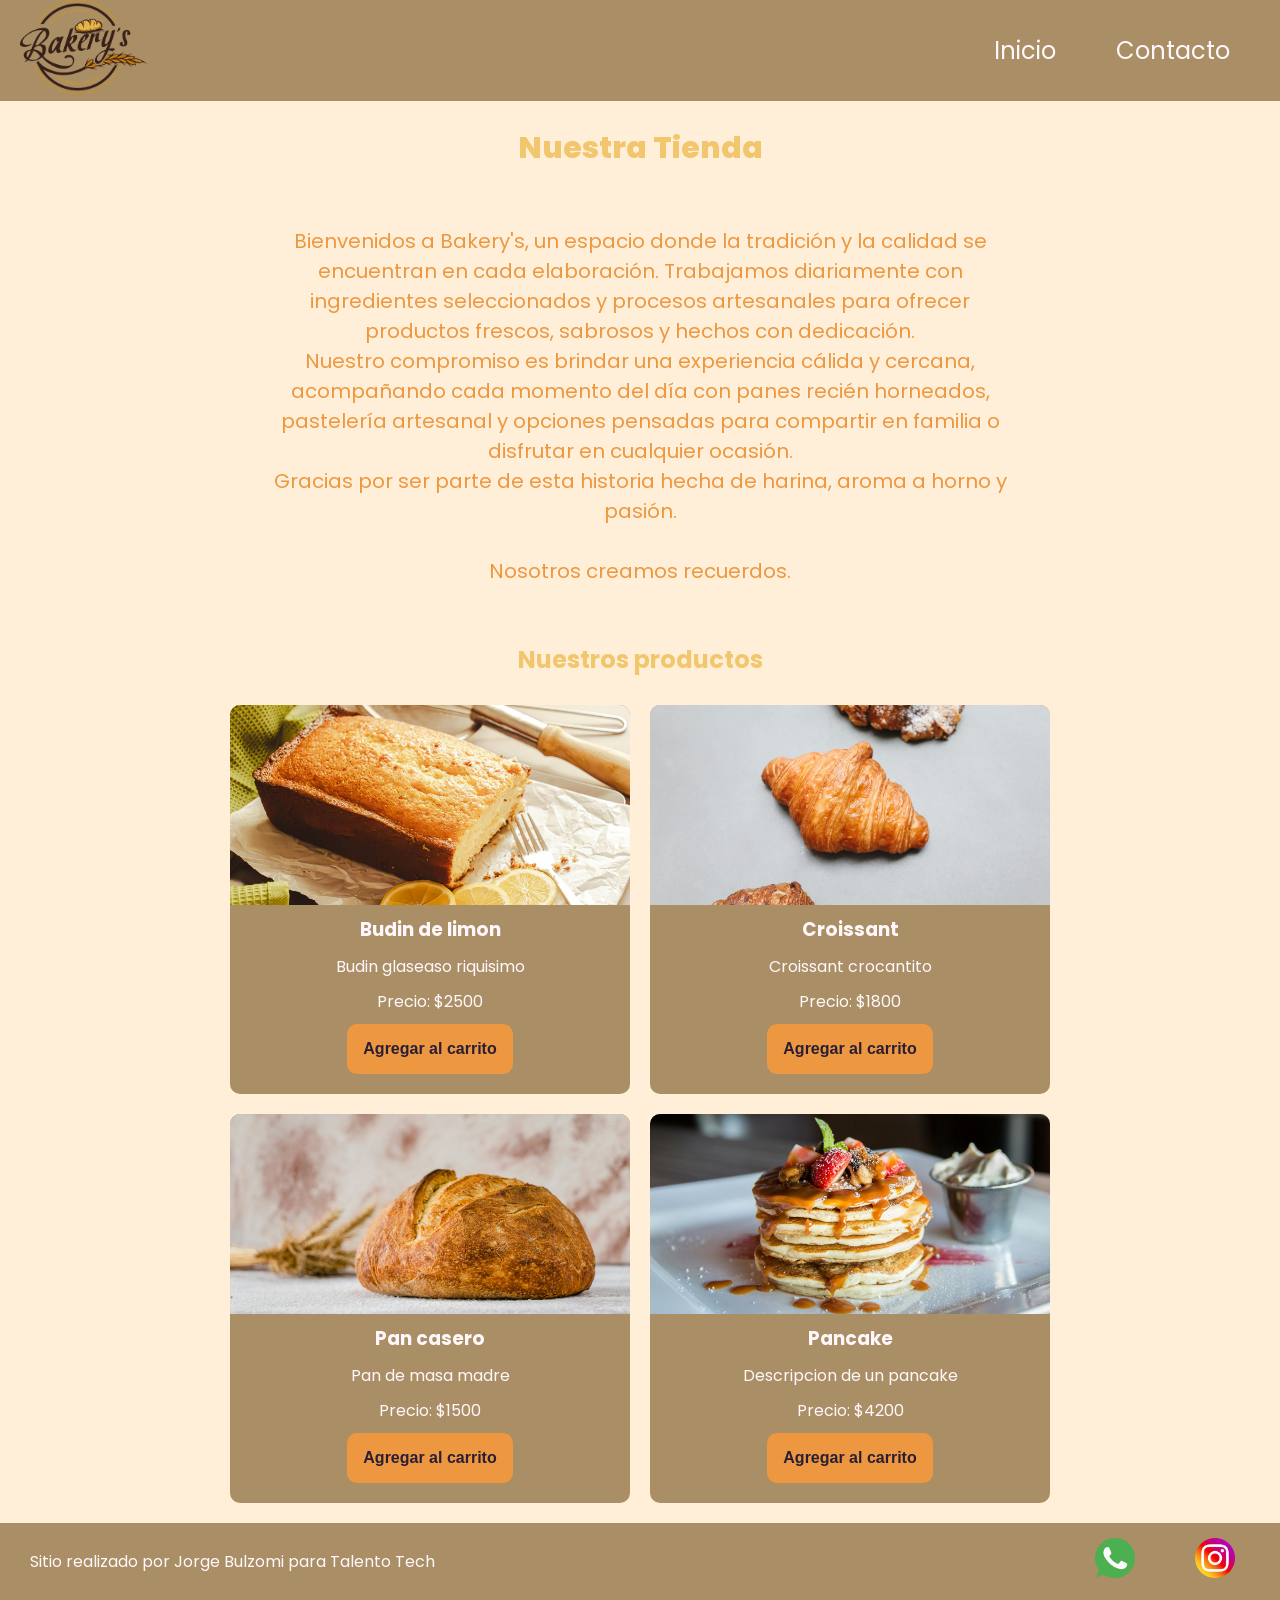
==== index.html @ 8bb4943a "inicia proyecto" ====
<!doctype html>
<html lang="en">
    <head>
        <meta charset="UTF-8" />
        <meta name="viewport" content="width=device-width, initial-scale=1.0" />
        <link
            href="https://fonts.googleapis.com/css2?family=Poppins:ital,wght@0,100;0,400;0,600;0,700;0,800;1,100;1,400;1,600;1,700&display=swap"
            rel="stylesheet" />
        <link rel="stylesheet" href="./css/styles.css" />
        <title>Tienda Bakery's</title>
    </head>
    <body>
        <header>
            <div class="div-logo"><a class="logo"
                    href="./index.html"><img src="./img/panaderia.png" alt="Logo de panadería Bakery's"></a></div>

            <nav class="header-nav">
                <ul>
                    <li>
                        <a href="./index.html">Inicio</a>
                    </li>
                    <li>
                        <a href="./pages/contacto.html">Contacto</a>
                    </li>
                </ul>
            </nav>
        </header>
        <main>
            <h1 class="titulo-home text-secondary">Nuestra Tienda</h1>
            <p class="parrafo">
                Bienvenidos a Bakery's, un espacio donde la tradición y la calidad
                se encuentran en cada elaboración. Trabajamos diariamente con
                ingredientes seleccionados y procesos artesanales para ofrecer
                productos frescos, sabrosos y hechos con dedicación.<br>
                Nuestro compromiso es brindar una experiencia cálida y cercana,
                acompañando cada momento del día con panes recién horneados,
                pastelería artesanal y opciones pensadas para compartir en
                familia o disfrutar en cualquier ocasión.<br>
                Gracias por ser parte de esta historia hecha de harina, aroma a
                horno y pasión.<br>
                <br>Nosotros creamos recuerdos.
            </p>

            <section>
                <h2 class="titulo-productos">Nuestros productos</h2>
                <div class="contenedor-tarjetas">
                    <article class="card text-dark">
                        <img src="./img/budincito.jpg"
                            alt="imagen de budin de limon" />
                        <h3>Budin de limon</h3>
                        <p>Budin glaseaso riquisimo</p>
                        <p>Precio: $2500</p>
                        <button class="btn bg-secondary text-dark">
                            Agregar al carrito
                        </button>
                    </article>

                    <article class="card">
                        <img src="./img/croissant.jpg"
                            alt="imagen de croissant" />
                        <h3>Croissant</h3>
                        <p>Croissant crocantito</p>
                        <p>Precio: $1800</p>
                        <button class="btn bg-secondary text-dark">
                            Agregar al carrito
                        </button>
                    </article>

                    <article class="card">
                        <img src="./img/pan.jpg"
                            alt="imagen de pan" />
                        <h3>Pan casero</h3>
                        <p>Pan de masa madre</p>
                        <p>Precio: $1500</p>
                        <button class="btn bg-secondary text-dark">
                            Agregar al carrito
                        </button>
                    </article>

                    <article class="card">
                        <img src="./img/pancake.jpg"
                            alt="imagen de pancake" />
                        <h3>Pancake</h3>
                        <p>Descripcion de un pancake</p>
                        <p>Precio: $4200</p>
                        <button class="btn bg-secondary text-dark">
                            Agregar al carrito
                        </button>
                    </article>
                </div>
            </section>
        </main>
        <footer>
            <p>Sitio realizado por Jorge Bulzomi para Talento Tech</p>
            <nav>
                <ul class="footer-list">
                    <li><a href="https://web.whatsapp.com/"><img src="./img/whatsapp.png"
                            alt="logo de whatsapp" /></a></li>
                    <li><a href="https://www.instagram.com/"><img src="./img/social.png"
                            alt="logo de instagram" /></a></li>
                </ul>
            </nav>
        </footer>
    </body>
</html>
---- css/styles.css ----
* {
    margin: 0;
    padding: 0;
    box-sizing: border-box;
}

html {
    font-size: 62.5%;
}

body {
    font-family: "Poppins", sans-serif;
    font-size: 1.6rem;
    background: #ffeed8;
    color: #ed9840;
    display: flex;
    flex-direction: column;
    height: 100vh;
}

main {
    width: 80%;
    margin: auto;
    padding-bottom: 2rem;

    flex: 1;
    display: flex;
    flex-direction: column;
    align-items: center;
}

h1 {
    font-size: 3rem;
    font-weight: 800;
    line-height: 1.15;
    margin: 3rem 0;
}

h2 {
    color: #f2c66d;
    font-size: 2.4rem;
    font-weight: 700;
    line-height: 1.2;
    text-align: center;
    margin: 3rem 0;
}

.btn {
    border: none;
    font-size: 1.6rem;
    font-weight: bold;
    padding: 1.6rem;
    border-radius: 1rem;
}

header,
footer {
    background: #aa8f66;
    color: #fff7fb;
    width: 100%;

    display: flex;
    justify-content: space-between;
    align-items: center;
}

.div-logo {
    margin-left: 2rem;
    width: 10%;
}

.div-logo img {
    width: 100%;
}


.header-nav ul li a {
    text-decoration: none;
    font-size: 2.4rem;
    color: inherit;
    display: inline-block;
    margin-right: 4rem;
    padding: 1rem;

}

.header-nav ul,
footer .footer-list {
    list-style: none;
    display: flex;
}

.footer-list li {
    padding: 1rem;
    margin-right: 3rem;
}
footer p{
    margin-left: 3rem
}
.footer-list img {
    width: 5rem;
    padding: 0.5rem;
}

/* -------------------------------------------------------------------------- */
/*                                   COLORES                                  */
/* -------------------------------------------------------------------------- */
.bg-primary {
    background-color: #aa8f66;
}

.bg-secondary {
    background-color: #ed9840;
}

.text-light {
    color: #ffffff;
}

.text-dark {
    color: #2a1e35;
}

.text-secondary {
    color: #f2c66d;
}

/* -------------------------------------------------------------------------- */
/*                                    HOME                                    */
/* -------------------------------------------------------------------------- */

.parrafo {
    width: 80%;
    text-align: center;
    font-size: 2rem;
    padding: 3rem;
}

.contenedor-tarjetas {
    margin-top: 2rem;
    display: flex;
    justify-content: center;
    flex-wrap: wrap;
    gap: 2rem;
}

.card {
    background-color: #aa8f66;
    color: #fff7fb;
    width: 40rem;

    border-radius: 1rem;
    overflow: hidden;

    display: flex;
    flex-direction: column;
    align-items: center;
    gap: 1rem;

    padding-bottom: 2rem;
}

.card img {
    width: 100%;
    height: 20rem;
    object-fit: cover;
}

/* -------------------------------------------------------------------------- */
/*                                  CONTACTO                                  */
/* -------------------------------------------------------------------------- */
.titulo-contacto {
    margin: 3rem 0;
}

.form-contacto {
    background-color: #aa8f66;
    color: #fff7fb;
    width: 100%;
    max-width: 50rem;
    font-size: 2rem;
    padding: 4rem;
    border-radius: 2rem;

    box-shadow: 0 10px 30px rgba(0, 0, 0, 0.15);
    display: flex;
    flex-direction: column;
    gap: 2rem;
}
.grupo-input{
    display: flex;
    flex-direction: column;
    gap: 1rem;
}
.grupo-input label{
    font-size: 2rem;
    font-weight: 600;
}
.grupo-input input,
.grupo-input textarea{
    border: none;
    padding: 1rem;
    font-size: 1.2rem;
}
.grupo-input textarea {
    min-height: 15rem;
    resize: vertical;
}

/* -------------------------------------------------------------------------- */
/*                                MEDIA QUERIES                               */
/* -------------------------------------------------------------------------- */
@media (max-width: 600px) {

    header,
    footer {
        flex-direction: column;
    }
}
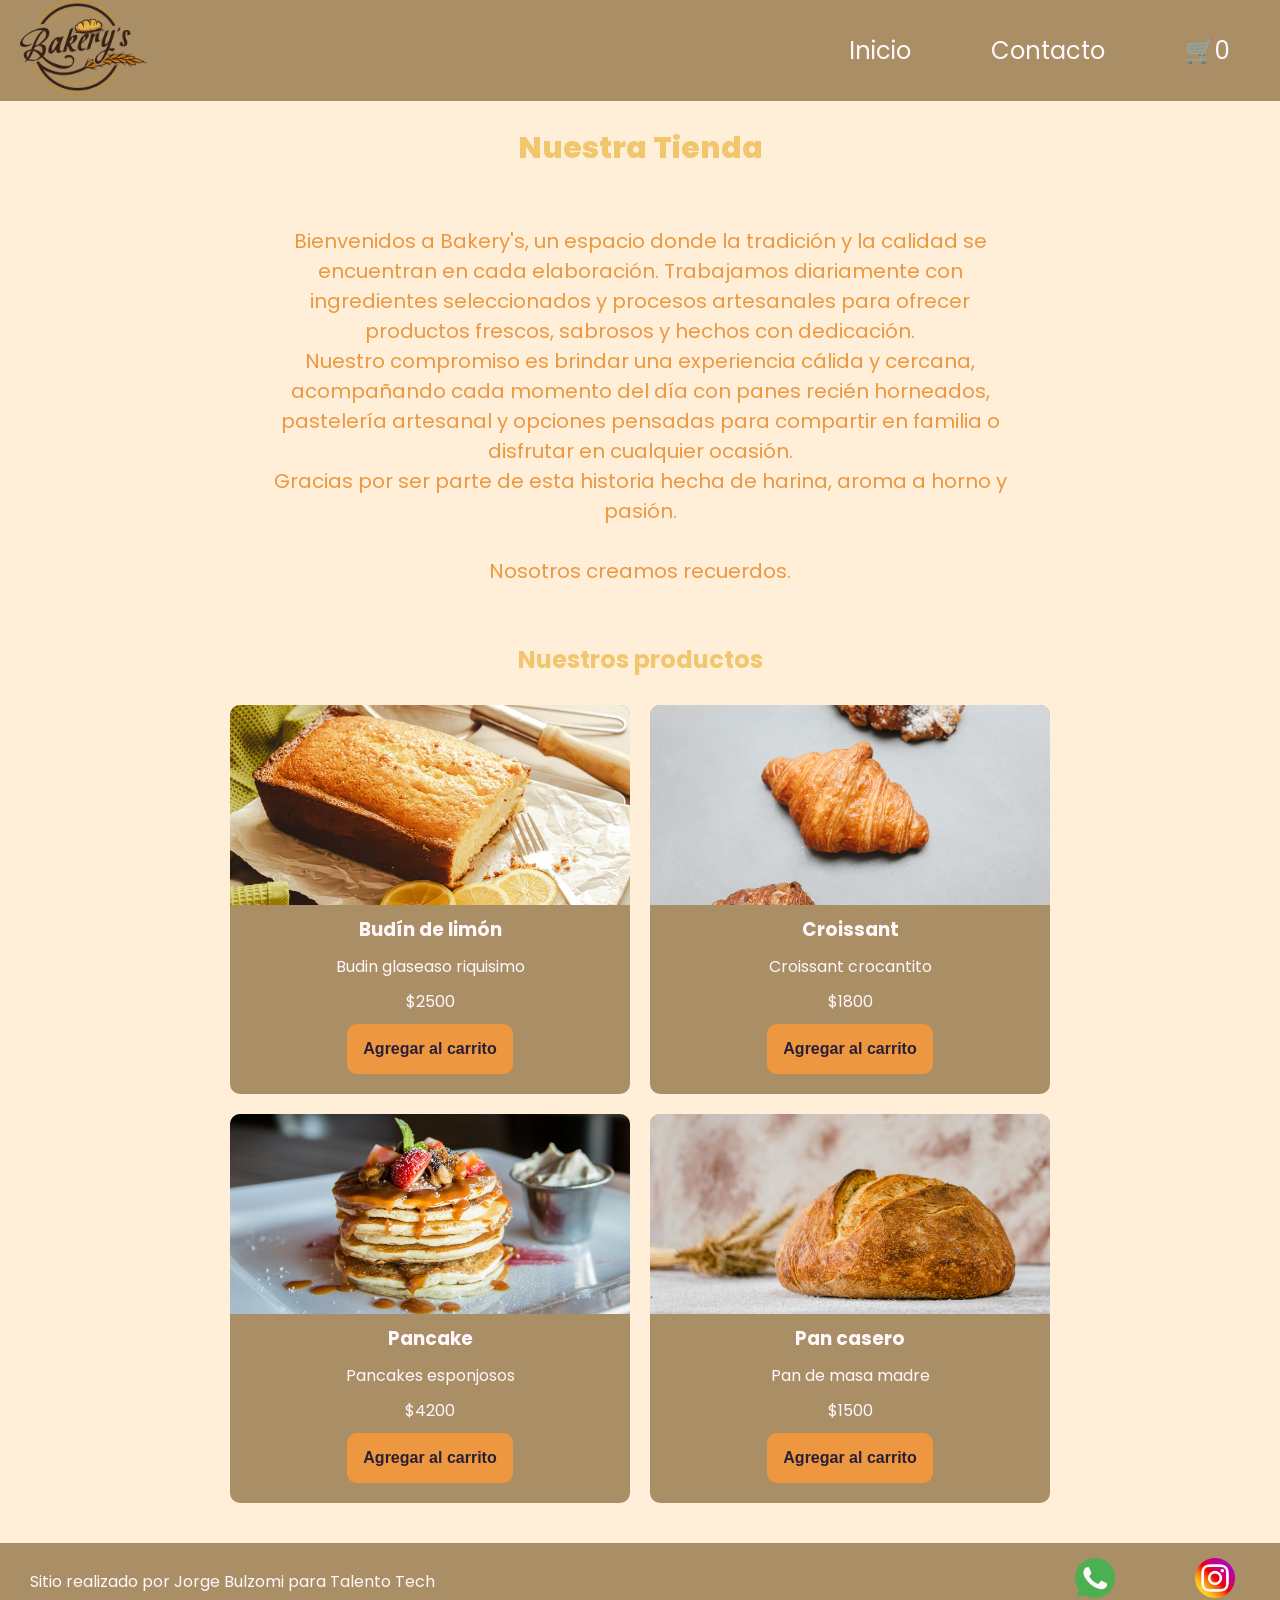
==== commit 5f58f0a1: "proyecto final" ====
--- a/index.html
+++ b/index.html
@@ -1,105 +1,67 @@
 <!doctype html>
 <html lang="en">
-    <head>
-        <meta charset="UTF-8" />
-        <meta name="viewport" content="width=device-width, initial-scale=1.0" />
-        <link
-            href="https://fonts.googleapis.com/css2?family=Poppins:ital,wght@0,100;0,400;0,600;0,700;0,800;1,100;1,400;1,600;1,700&display=swap"
-            rel="stylesheet" />
-        <link rel="stylesheet" href="./css/styles.css" />
-        <title>Tienda Bakery's</title>
-    </head>
-    <body>
-        <header>
-            <div class="div-logo"><a class="logo"
-                    href="./index.html"><img src="./img/panaderia.png" alt="Logo de panadería Bakery's"></a></div>
 
-            <nav class="header-nav">
-                <ul>
-                    <li>
-                        <a href="./index.html">Inicio</a>
-                    </li>
-                    <li>
-                        <a href="./pages/contacto.html">Contacto</a>
-                    </li>
-                </ul>
-            </nav>
-        </header>
-        <main>
-            <h1 class="titulo-home text-secondary">Nuestra Tienda</h1>
-            <p class="parrafo">
-                Bienvenidos a Bakery's, un espacio donde la tradición y la calidad
-                se encuentran en cada elaboración. Trabajamos diariamente con
-                ingredientes seleccionados y procesos artesanales para ofrecer
-                productos frescos, sabrosos y hechos con dedicación.<br>
-                Nuestro compromiso es brindar una experiencia cálida y cercana,
-                acompañando cada momento del día con panes recién horneados,
-                pastelería artesanal y opciones pensadas para compartir en
-                familia o disfrutar en cualquier ocasión.<br>
-                Gracias por ser parte de esta historia hecha de harina, aroma a
-                horno y pasión.<br>
-                <br>Nosotros creamos recuerdos.
-            </p>
+<head>
+    <meta charset="UTF-8" />
+    <meta name="viewport" content="width=device-width, initial-scale=1.0" />
+    <link
+        href="https://fonts.googleapis.com/css2?family=Poppins:ital,wght@0,100;0,400;0,600;0,700;0,800;1,100;1,400;1,600;1,700&display=swap"
+        rel="stylesheet" />
+    <link rel="stylesheet" href="./css/styles.css" />
+    <title>Tienda Bakery's</title>
+</head>
 
-            <section>
-                <h2 class="titulo-productos">Nuestros productos</h2>
-                <div class="contenedor-tarjetas">
-                    <article class="card text-dark">
-                        <img src="./img/budincito.jpg"
-                            alt="imagen de budin de limon" />
-                        <h3>Budin de limon</h3>
-                        <p>Budin glaseaso riquisimo</p>
-                        <p>Precio: $2500</p>
-                        <button class="btn bg-secondary text-dark">
-                            Agregar al carrito
-                        </button>
-                    </article>
+<body>
+    <header>
+        <div class="div-logo"><a class="logo" href="./index.html"><img src="./img/panaderia.png"
+                    alt="Logo de panadería Bakery's"></a></div>
 
-                    <article class="card">
-                        <img src="./img/croissant.jpg"
-                            alt="imagen de croissant" />
-                        <h3>Croissant</h3>
-                        <p>Croissant crocantito</p>
-                        <p>Precio: $1800</p>
-                        <button class="btn bg-secondary text-dark">
-                            Agregar al carrito
-                        </button>
-                    </article>
+        <nav class="header-nav">
+            <ul>
+                <li>
+                    <a href="./index.html">Inicio</a>
+                </li>
+                <li>
+                    <a href="./pages/contacto.html">Contacto</a>
+                </li>
+                <li>
+                    <a href="./pages/carrito.html" class="carrito-icono">🛒<span id="contador-carrito">0</span></a>
+                </li>
+            </ul>
+        </nav>
+    </header>
+    <main>
+        <h1 class="titulo-home text-secondary">Nuestra Tienda</h1>
+        <p class="parrafo">
+            Bienvenidos a Bakery's, un espacio donde la tradición y la calidad
+            se encuentran en cada elaboración. Trabajamos diariamente con
+            ingredientes seleccionados y procesos artesanales para ofrecer
+            productos frescos, sabrosos y hechos con dedicación.<br>
+            Nuestro compromiso es brindar una experiencia cálida y cercana,
+            acompañando cada momento del día con panes recién horneados,
+            pastelería artesanal y opciones pensadas para compartir en
+            familia o disfrutar en cualquier ocasión.<br>
+            Gracias por ser parte de esta historia hecha de harina, aroma a
+            horno y pasión.<br>
+            <br>Nosotros creamos recuerdos.
+        </p>
 
-                    <article class="card">
-                        <img src="./img/pan.jpg"
-                            alt="imagen de pan" />
-                        <h3>Pan casero</h3>
-                        <p>Pan de masa madre</p>
-                        <p>Precio: $1500</p>
-                        <button class="btn bg-secondary text-dark">
-                            Agregar al carrito
-                        </button>
-                    </article>
+        <section>
+            <h2 class="titulo-productos">Nuestros productos</h2>
+            <div id="contenedor-tarjetas" class="contenedor-tarjetas">
+            </div>
+        </section>
+    </main>
+    <footer>
+        <p>Sitio realizado por Jorge Bulzomi para Talento Tech</p>
+        <nav>
+            <ul class="footer-list">
+                <li><a href="https://web.whatsapp.com/"><img src="./img/whatsapp.png" alt="logo de whatsapp" /></a></li>
+                <li><a href="https://www.instagram.com/"><img src="./img/social.png" alt="logo de instagram" /></a></li>
+            </ul>
+        </nav>
+    </footer>
+    <script src="./js/index.js" type="module"></script>
+</body>
 
-                    <article class="card">
-                        <img src="./img/pancake.jpg"
-                            alt="imagen de pancake" />
-                        <h3>Pancake</h3>
-                        <p>Descripcion de un pancake</p>
-                        <p>Precio: $4200</p>
-                        <button class="btn bg-secondary text-dark">
-                            Agregar al carrito
-                        </button>
-                    </article>
-                </div>
-            </section>
-        </main>
-        <footer>
-            <p>Sitio realizado por Jorge Bulzomi para Talento Tech</p>
-            <nav>
-                <ul class="footer-list">
-                    <li><a href="https://web.whatsapp.com/"><img src="./img/whatsapp.png"
-                            alt="logo de whatsapp" /></a></li>
-                    <li><a href="https://www.instagram.com/"><img src="./img/social.png"
-                            alt="logo de instagram" /></a></li>
-                </ul>
-            </nav>
-        </footer>
-    </body>
-</html>
+</html>
--- a/css/styles.css
+++ b/css/styles.css
@@ -88,15 +88,18 @@
 footer .footer-list {
     list-style: none;
     display: flex;
+    gap: 2rem;
 }
 
 .footer-list li {
     padding: 1rem;
     margin-right: 3rem;
 }
-footer p{
+
+footer p {
     margin-left: 3rem
 }
+
 .footer-list img {
     width: 5rem;
     padding: 0.5rem;
@@ -111,6 +114,11 @@
 
 .bg-secondary {
     background-color: #ed9840;
+}
+
+.btn-eliminar-carrito {
+    background-color: #96e095;
+    border: 2px solid #6ad21f;
 }
 
 .text-light {
@@ -142,6 +150,7 @@
     justify-content: center;
     flex-wrap: wrap;
     gap: 2rem;
+    padding-bottom: 2rem;
 }
 
 .card {
@@ -187,21 +196,25 @@
     flex-direction: column;
     gap: 2rem;
 }
-.grupo-input{
+
+.grupo-input {
     display: flex;
     flex-direction: column;
     gap: 1rem;
 }
-.grupo-input label{
+
+.grupo-input label {
     font-size: 2rem;
     font-weight: 600;
 }
+
 .grupo-input input,
-.grupo-input textarea{
+.grupo-input textarea {
     border: none;
     padding: 1rem;
     font-size: 1.2rem;
 }
+
 .grupo-input textarea {
     min-height: 15rem;
     resize: vertical;
